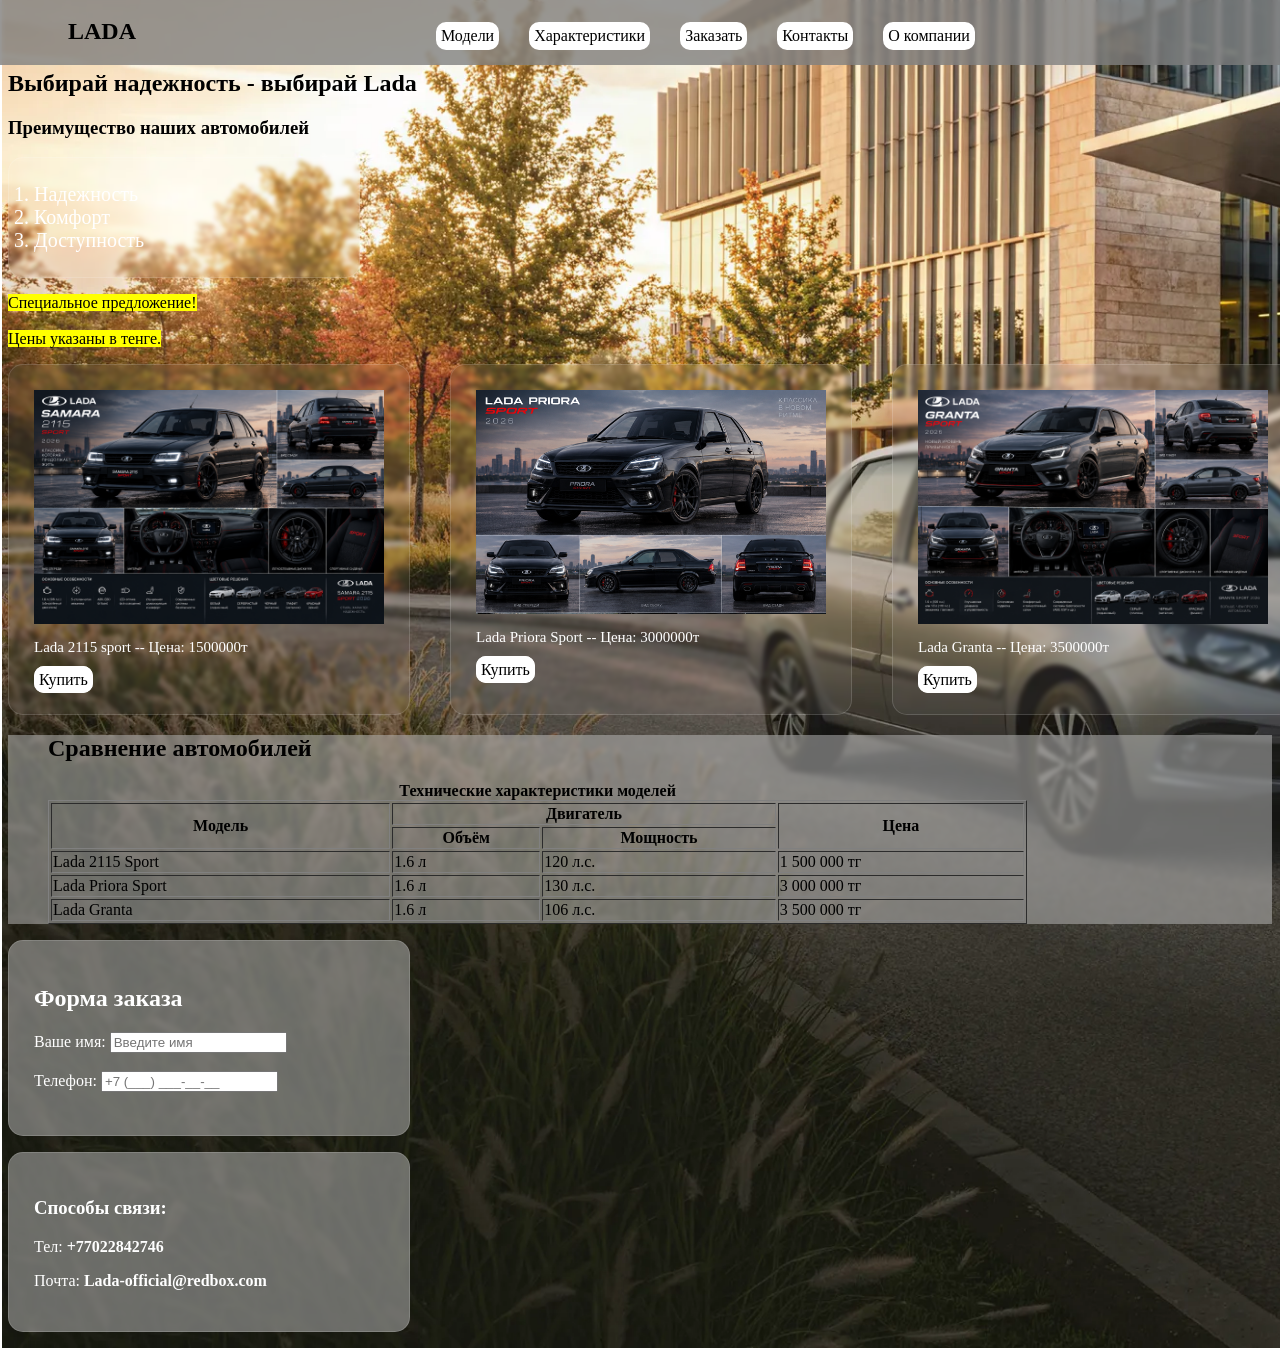
==== index.html @ b09f38f9 "Rename mysite.html to index.html" ====
<!DOCTYPE html>
<html lang="ru">
	<head>
		<meta charset="UTF-8"></meta>
		<meta name="viewport" content="width=device-width, initial-scale=1.0"></meta>
		<link rel="stylesheet" href="styles.css"></link>
		<title>Lada-Kazakhstan</title>
	</head>
	<body>
		<div class="m">
			<div class="logo">
				<h2>
					<strong>LADA</strong>
					</h2>
			</div>
			
				<nav>
					<a href="#model">Модели</a>
					<a href="#table">Характеристики</a>
					<a href="#zak">Заказать</a>
					<a href="#cont">Контакты</a>
					<a href="about.html">О компании</a>
				</nav>
		</div>
		<h2 class="txt">
			Выбирай надежность - выбирай Lada
		</h2>
		<p class="spis">
			<h3>Преимущество наших автомобилей</h3>
			<ol>
				<li>Надежность</li>
				<li>Комфорт</li>
				<li>Доступность</li>
			</ol>
		</p>
		<p>
			<mark>Специальное предложение!</mark>
			<br></br>
			<mark>Цены указаны в тенге.</mark>
		</p>
		<section id="model">
		<div class="car">
			<div class="nn">
				<img src="images/2115.png"></img>

				<p>
					Lada 2115 sport  --  Цена: 1500000т
				</p>
				<nav>
					<a href="#cot">Купить</a>
				</nav>
			</div>
			<div class="nn">
				<img src="images/priora1.png"></img>

				<p>
					Lada Priora Sport  --  Цена: 3000000т
				</p>
				<nav>
					<a href="#cot">Купить</a>
				</nav>
			</div>
			<div class="nn">
				<img src="images/granta.png"></img>

				<p>
					Lada Granta  --  Цена: 3500000т
				</p>
				<nav>
					<a href="#cot">Купить</a>
				</nav>
			</div>
		</div>
		</section>
		<section id="table">
		<dir class="tex">
			<h2 id="table">Сравнение автомобилей</h2>

			<table border="1" width="80%">
				<caption>
					<strong>Технические характеристики моделей</strong>
				</caption>

				<tr>
					<th rowspan="2">Модель</th>
					<th colspan="2">Двигатель</th>
					<th rowspan="2">Цена</th>
				</tr>

				<tr>
					<th>Объём</th>
					<th>Мощность</th>
				</tr>

				<tr>
					<td>Lada 2115 Sport</td>
					<td>1.6 л</td>
					<td>120 л.с.</td>
					<td>1 500 000 тг</td>
				</tr>

				<tr>
					<td>Lada Priora Sport</td>
					<td>1.6 л</td>
					<td>130 л.с.</td>
					<td>3 000 000 тг</td>
				</tr>

				<tr>
					<td>Lada Granta</td>
					<td>1.6 л</td>
					<td>106 л.с.</td>
					<td>3 500 000 тг</td>
				</tr>

			</table>
		</dir>
		</section>
		<section id="zak">
		<form id="cot">
			<h2 >Форма заказа</h2>
			<label for="name">Ваше имя:</label>
			<input type="text" id="name" name="name"
				   placeholder="Введите имя"></input>
				<br></br>
			<label for="phone">Телефон:</label>
			<input type="tel" id="phone" name="phone"
				   placeholder="+7 (___) ___-__-__"></input>
			<br></br>
		</form>
		</section>
		<section id="cont">
		<dir class="rtt">
			<h3>Способы связи:</h3>
			<p>Тел: <strong>+77022842746</strong></p>
			<p>Почта: <strong>Lada-official@redbox.com</strong></p>
		
		</dir>
		</section>
	</body>
</html>
---- styles.css ----
.m {
    display: flex;
    align-items: center;
    gap: 300px;
    background: rgba(128, 128, 128, 0.8);
    backdrop-filter: blur(2px);
    margin: -10px;
    }
.m nav {
    display: flex;
    align-items: center;
    gap: 30px;
    margin-top: 10px;

}
.logo {
    display: flex;
    margin-left: 70px;
}
a {
    background-color: white;
    border: 5px solid white;
    border-radius: 10px;
    color: black;
    text-decoration: none;
}
body {
    background-image: url("images/111.png");
    background-size: cover;
    background-position: center;
    background-repeat: no-repeat;
    background-position: 2px 0;
}
.txt {
    display: flex;
    margin-top: 15px
  }
li {
    font-size: 20px;
    }
ol {
    width: 300px;
    padding: 25px;
    background: rgba(255, 255, 255, 0.05);
    backdrop-filter: blur(2px);
    border: 1px solid rgba(255, 255, 255, 0.15);
    border-radius: 15px;
    color: white;
}

.nn img {
    display: flex;
    width: 350px;
 }
 .nn p {
    font-size: 15px;
    color: white;
    display: flex;
 }
.nn {
    width: 350px;
    padding: 25px;
    background: rgba(255, 255, 255, 0.05);
    backdrop-filter: blur(2px);
    border: 1px solid rgba(255, 255, 255, 0.15);
    border-radius: 15px;
    color: white;
}
.car {
    display: flex;
    gap: 40px;
}
.tex {
    background: rgba(192, 192, 192, 0.5);
    backdrop-filter: blur(2px)
    }
form {  
    width: 350px;
    padding: 25px;
    background: rgba(192, 192, 192, 0.5);
    backdrop-filter: blur(2px);
    border: 1px solid rgba(255, 255, 255, 0.15);
    border-radius: 15px;
    color: white;
}
.rtt {
    width: 350px;
    padding: 25px;
    background: rgba(192, 192, 192, 0.5);
    backdrop-filter: blur(2px);
    border: 1px solid rgba(255, 255, 255, 0.15);
    border-radius: 15px;
    color: white;
}
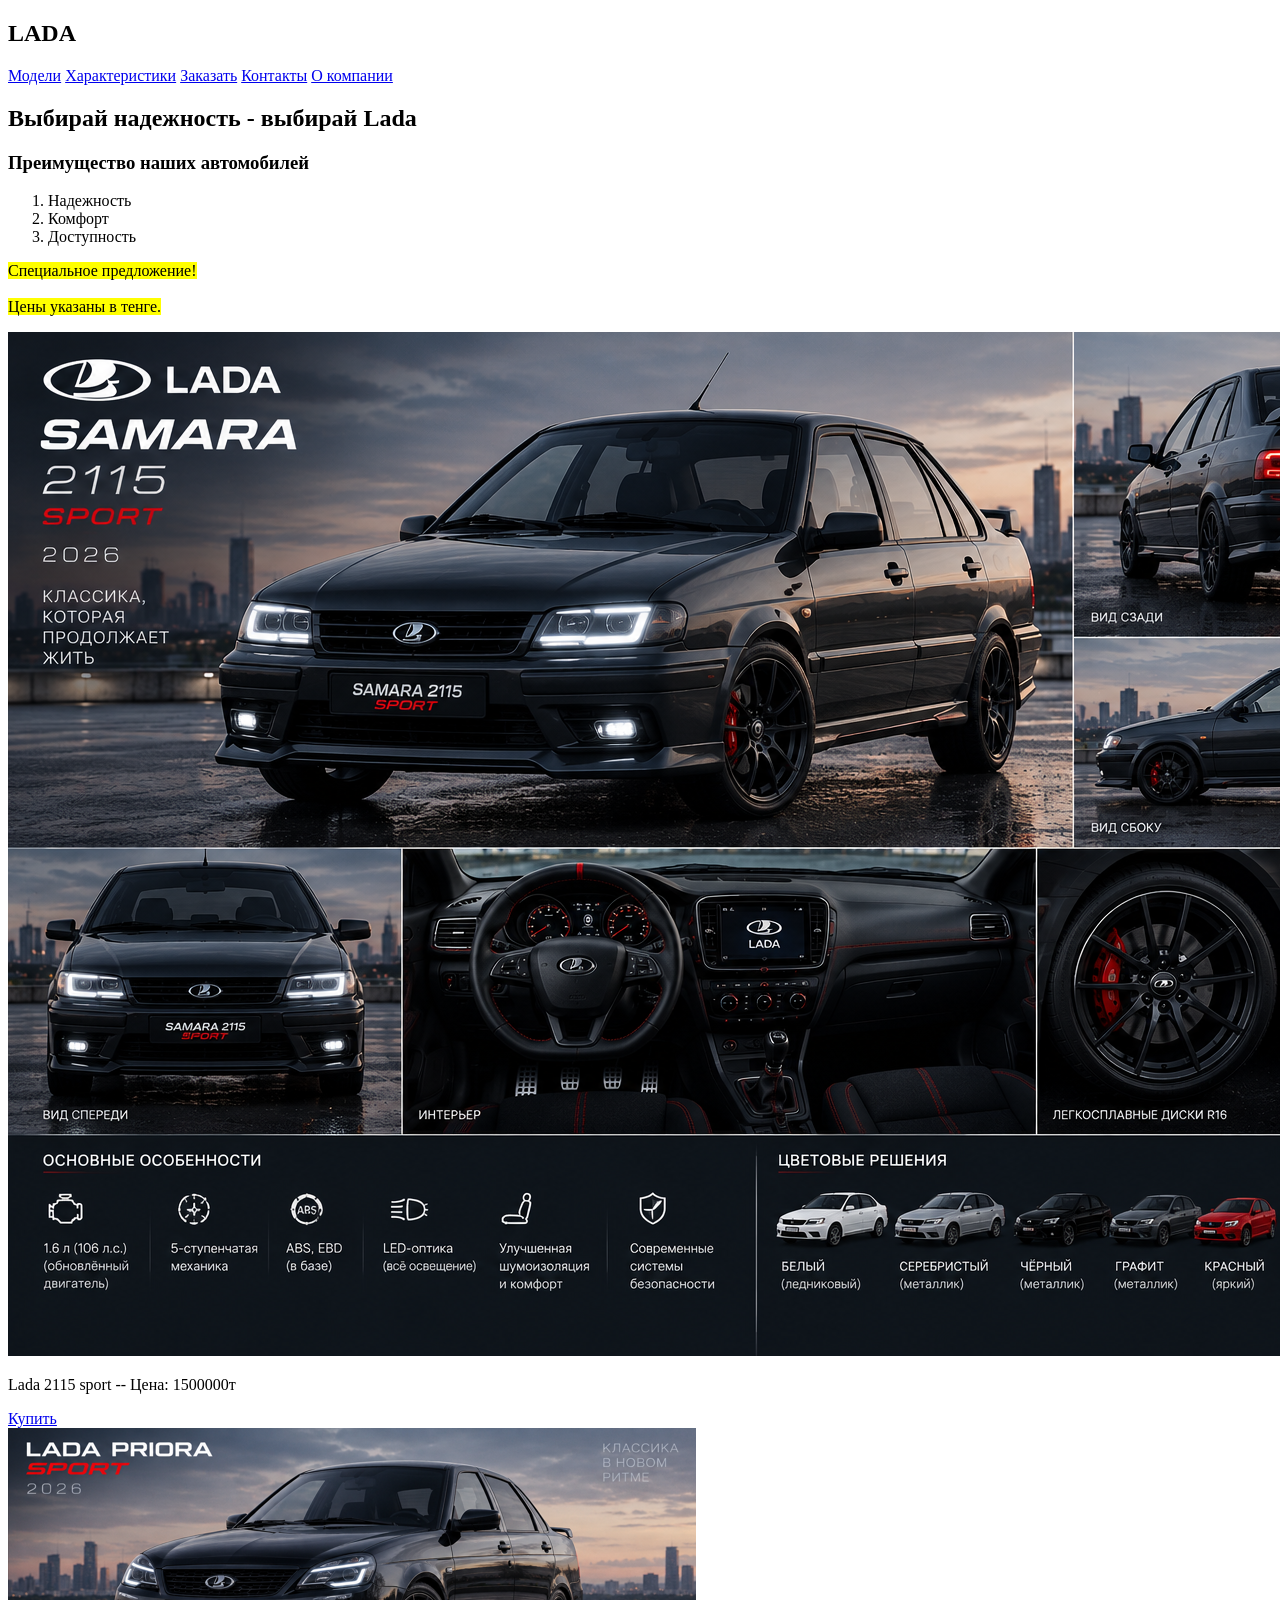
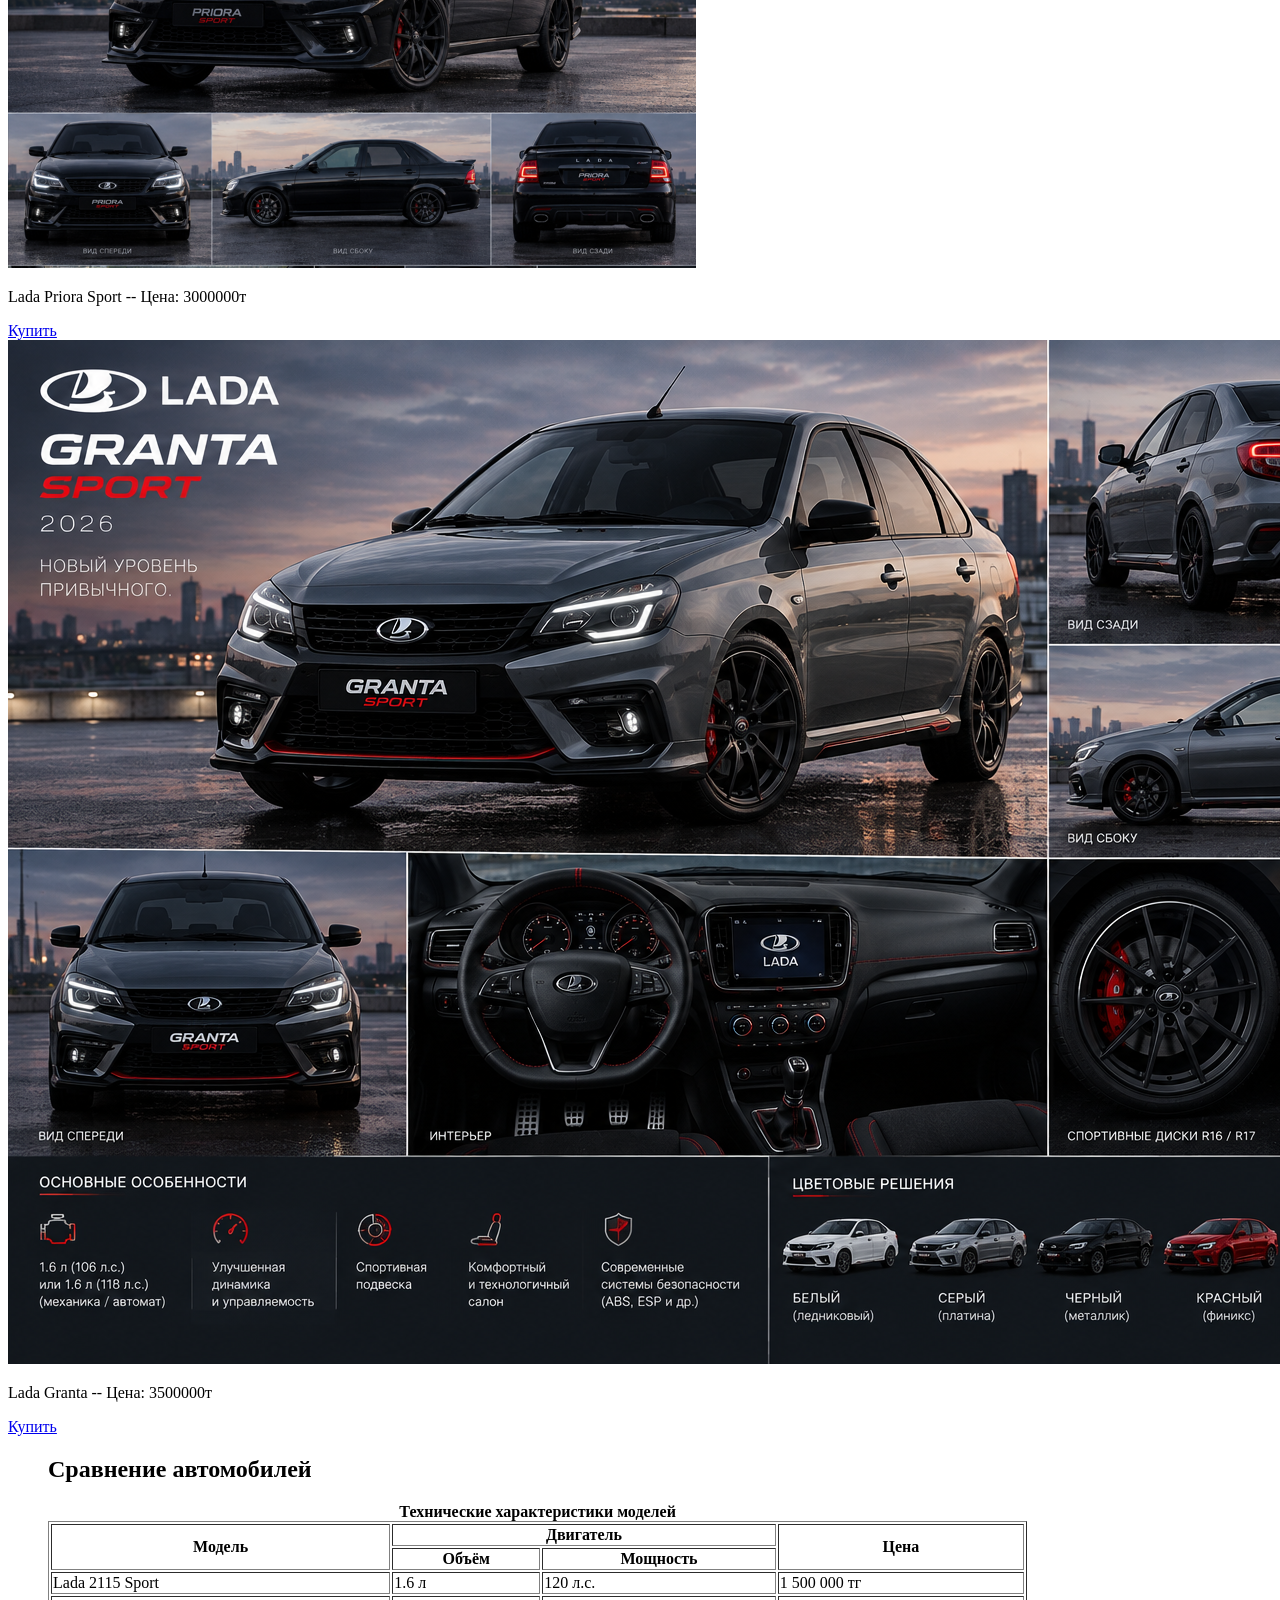
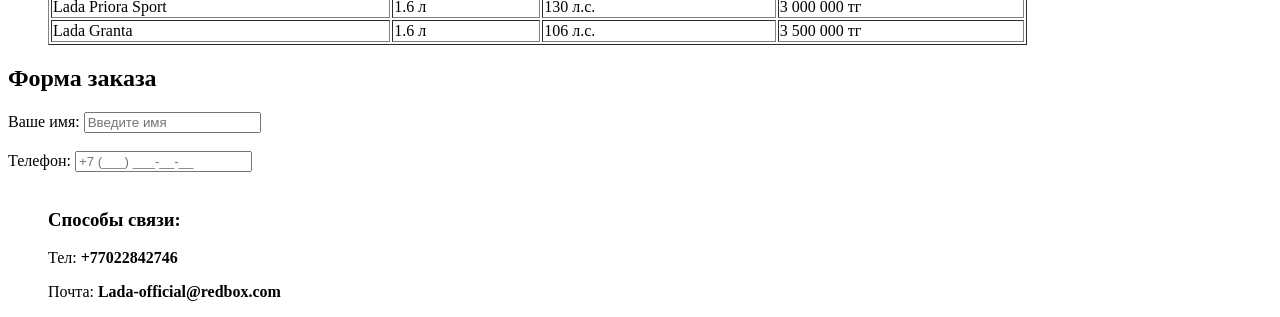
==== commit f695d095: "Update index.html" ====
--- a/index.html
+++ b/index.html
@@ -3,7 +3,6 @@
 	<head>
 		<meta charset="UTF-8"></meta>
 		<meta name="viewport" content="width=device-width, initial-scale=1.0"></meta>
-		<link rel="stylesheet" href="styles.css"></link>
 		<title>Lada-Kazakhstan</title>
 	</head>
 	<body>
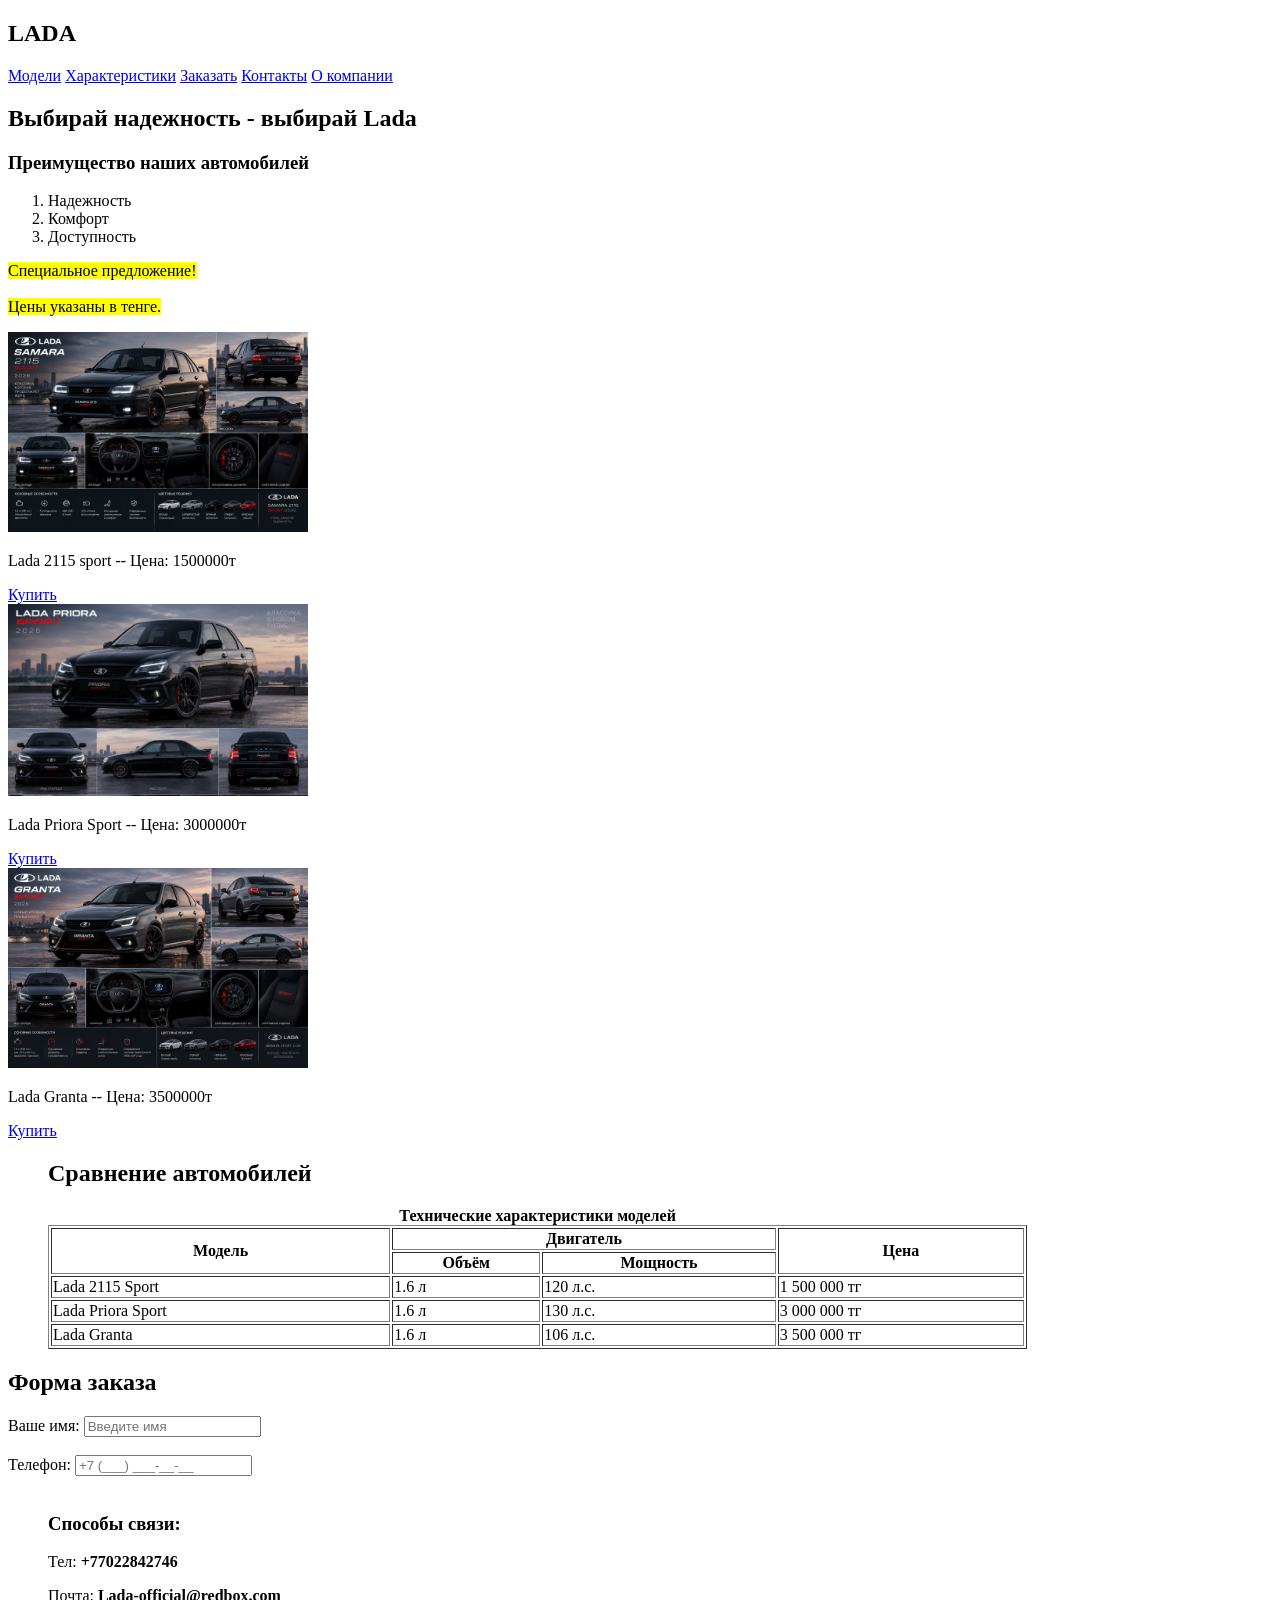
==== commit 8f94b751: "Add width attribute to car images in index.html" ====
--- a/index.html
+++ b/index.html
@@ -40,7 +40,7 @@
 		<section id="model">
 		<div class="car">
 			<div class="nn">
-				<img src="images/2115.png"></img>
+				<img src="images/2115.png" width ="300"></img>
 
 				<p>
 					Lada 2115 sport  --  Цена: 1500000т
@@ -50,7 +50,7 @@
 				</nav>
 			</div>
 			<div class="nn">
-				<img src="images/priora1.png"></img>
+				<img src="images/priora1.png" width ="300"></img>
 
 				<p>
 					Lada Priora Sport  --  Цена: 3000000т
@@ -60,7 +60,7 @@
 				</nav>
 			</div>
 			<div class="nn">
-				<img src="images/granta.png"></img>
+				<img src="images/granta.png" width ="300"></img>
 
 				<p>
 					Lada Granta  --  Цена: 3500000т
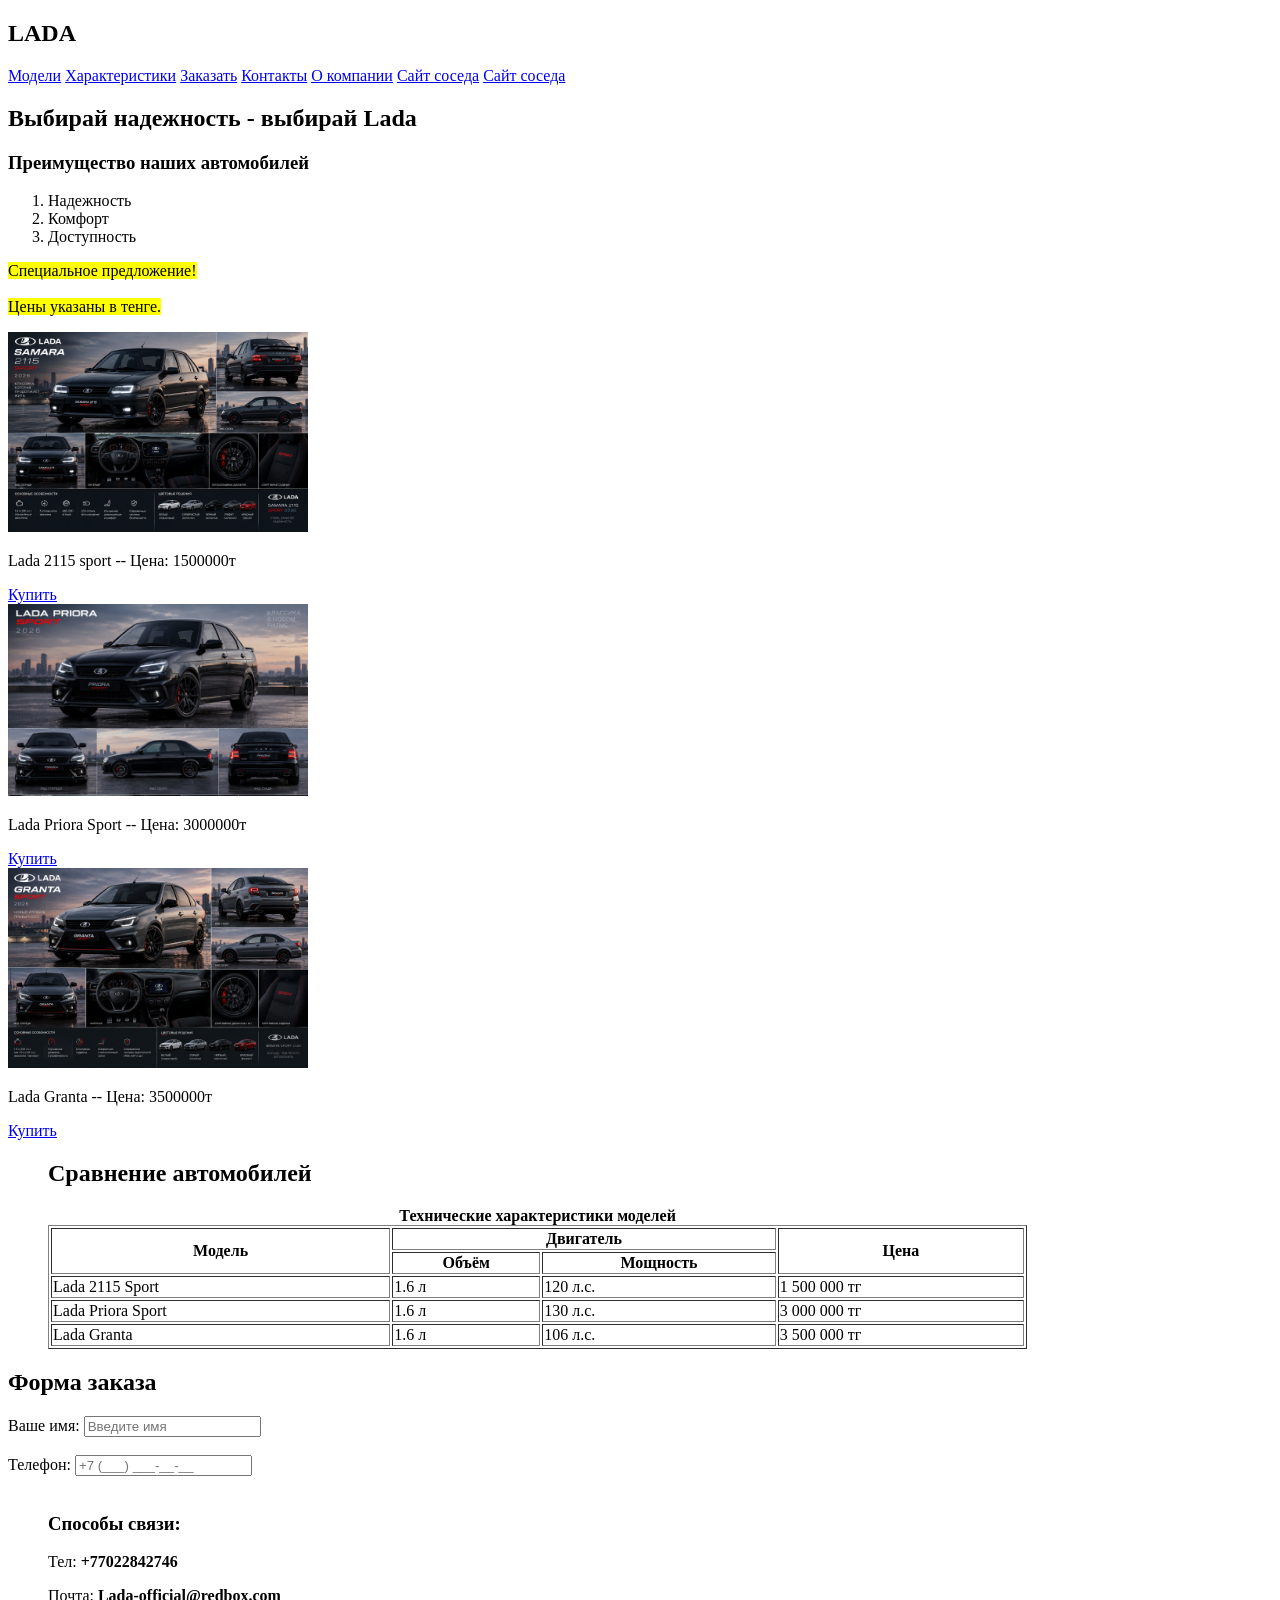
==== commit 7217dd8f: "Add links to neighbor's websites in index.html" ====
--- a/index.html
+++ b/index.html
@@ -19,6 +19,8 @@
 					<a href="#zak">Заказать</a>
 					<a href="#cont">Контакты</a>
 					<a href="about.html">О компании</a>
+					<a href="https://kowalskiy1.github.io/LADA/">Сайт соседа</a>
+					<a href="https://prapor007.github.io/Mysite/catalog.html">Сайт соседа</a>
 				</nav>
 		</div>
 		<h2 class="txt">
